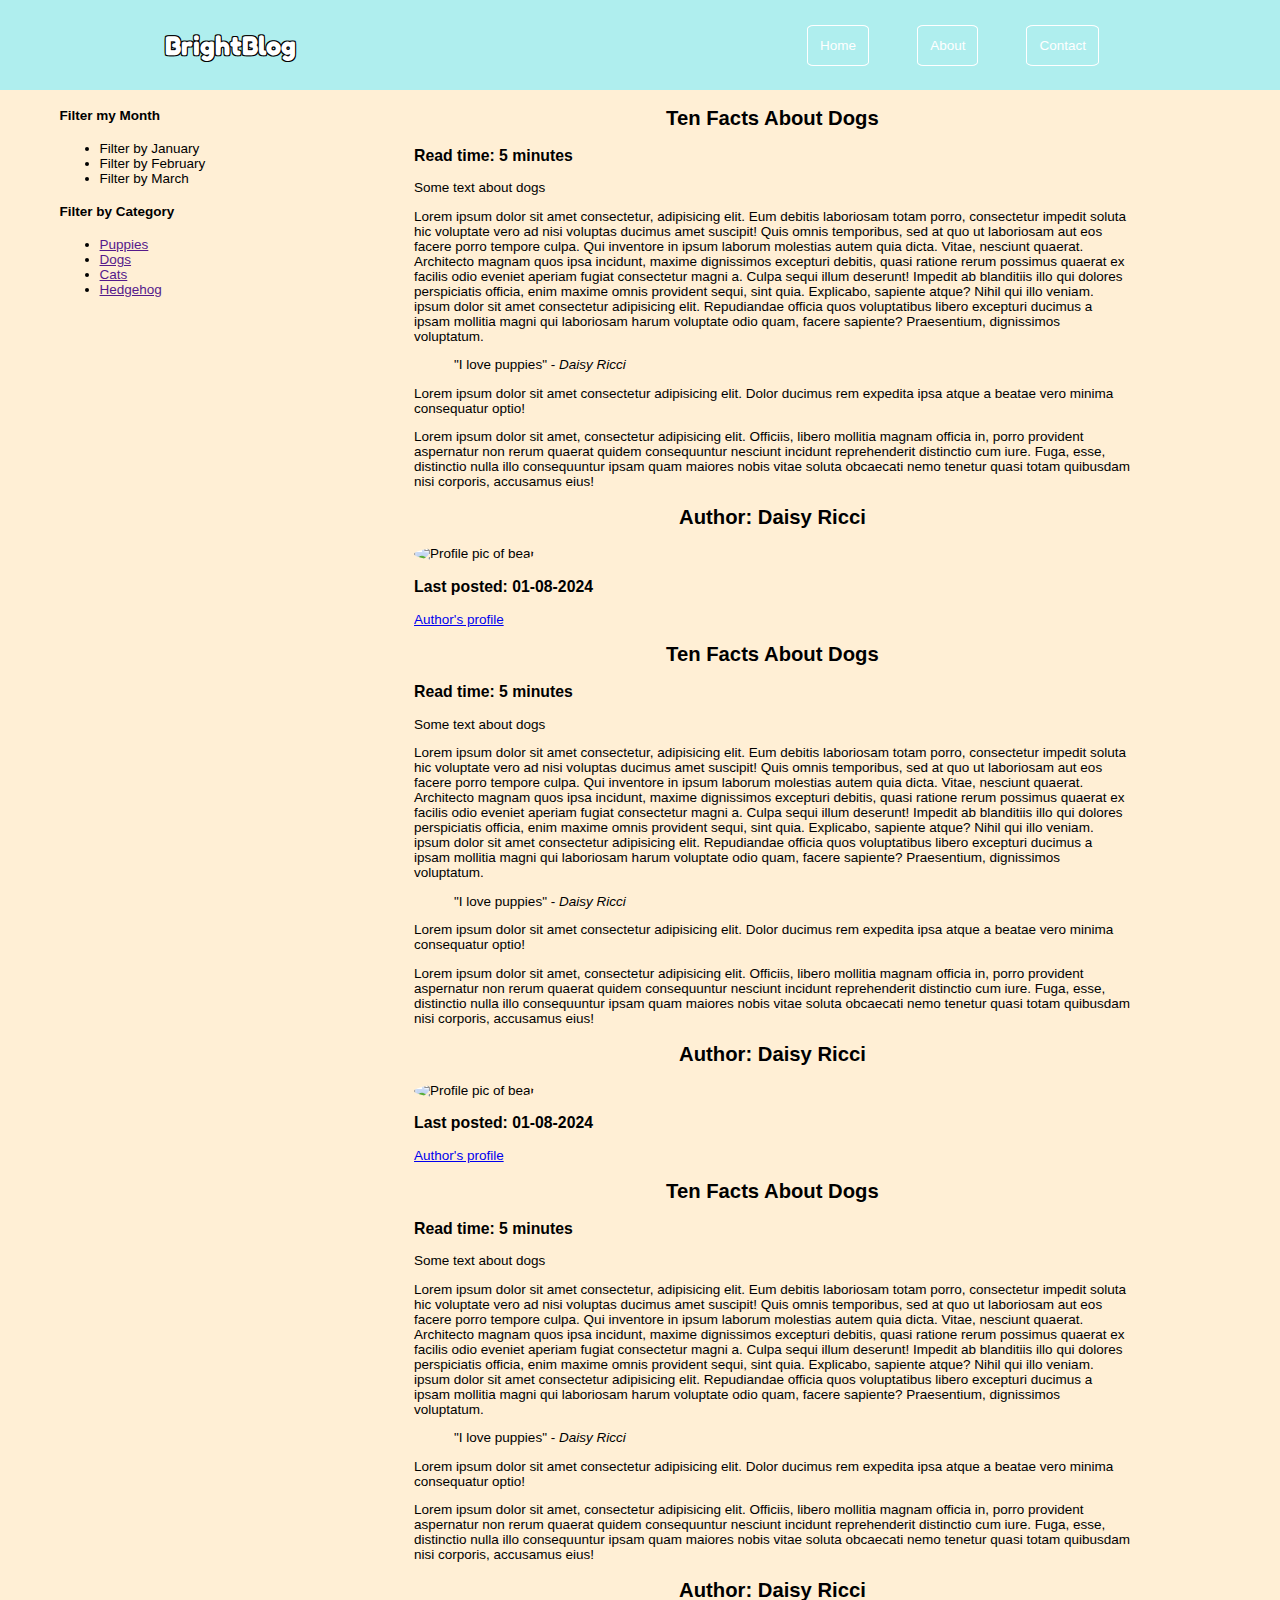
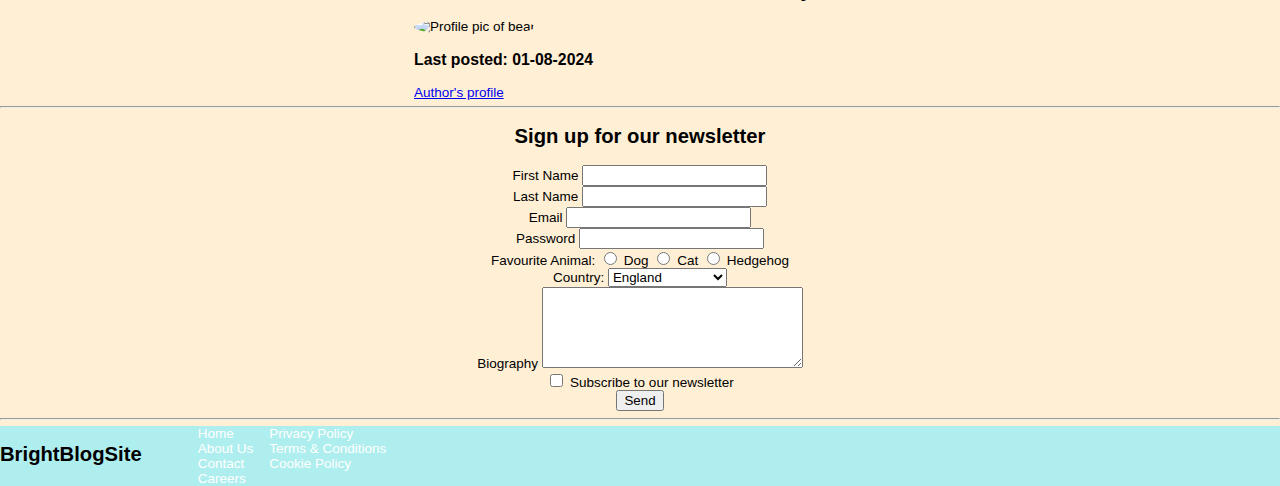
==== index.html @ 8d932bea "Initial app" ====
<!DOCTYPE html>
<html lang="en">
<head>
    <link rel="stylesheet" href="style.css">
    <script src="app.js" defer></script>
    <link href="https://fonts.googleapis.com/css2?family=Fredoka+One&display=swap" 
rel="stylesheet">
    <meta charset="UTF-8">
    <meta name="viewport" content="width=device-width, initial-scale=1.0">
    <title> BrightBlog </title>
</head>
<body>
    <header id="main header"> 
        <!-- the content of the header goes here -->
         <h1 id="logo"> BrightBlog </h1>
         <nav>
            <ul id="nav-ul">
                <li>
                    <a href="" class=" navbutton">Home</a>
                </li>
                <li>
                    <a href="" class="navbutton">About</a>
                </li>
                <li>
                    <a href="" class=" navbutton">Contact</a>
                </li>
            </ul>
         </nav>
    </header>
    <main>
        <div id="main-content">
            <aside>
                <section>
                    <h4> Filter my Month </h4>
                    <nav>
                        <ul>
                            <li><a href=""></a> Filter by January </li>
                            <li><a href=""></a> Filter by February </li>
                            <li><a href=""></a> Filter by March </li>
                        </ul>
                    </nav>
                </section>
                <section>
                    <h4> Filter by Category </h4>
                    <nav>
                        <ul>
                            <li><a href="">Puppies</a></li>
                            <li><a href="">Dogs</a></li>
                            <li><a href="">Cats</a></li>
                            <li><a href="">Hedgehog</a></li>
                        </ul>
                    </nav>
    
                </section>
            </aside>
            <div>
                <article>
                    <header>
                        <!-- Article's header goes here -->
                         <h2> Ten Facts About Dogs </h2>
                         <h3> Read time: 5 minutes </h3>
                    </header>
                    <main>
                        <p> Some text about dogs </p>
                        <p>Lorem ipsum dolor sit amet consectetur, adipisicing elit. Eum debitis laboriosam totam porro, consectetur impedit soluta hic voluptate vero ad nisi voluptas ducimus amet suscipit! Quis omnis temporibus, sed at quo ut laboriosam aut eos facere porro tempore culpa. Qui inventore in ipsum laborum molestias autem quia dicta. Vitae, nesciunt quaerat. Architecto magnam quos ipsa incidunt, maxime dignissimos excepturi debitis, quasi ratione rerum possimus quaerat ex facilis odio eveniet aperiam fugiat consectetur magni a. Culpa sequi illum deserunt! Impedit ab blanditiis illo qui dolores perspiciatis officia, enim maxime omnis provident sequi, sint quia. Explicabo, sapiente atque? Nihil qui illo veniam. ipsum dolor sit amet consectetur adipisicing elit. Repudiandae officia quos voluptatibus libero excepturi ducimus a ipsam mollitia magni qui laboriosam harum voluptate odio quam, facere sapiente? Praesentium, dignissimos voluptatum.</p>
                        <blockquote>
                            "I love puppies" - <cite> Daisy Ricci </cite>
                        </blockquote>
                        <p>Lorem ipsum dolor sit amet consectetur adipisicing elit. Dolor ducimus rem expedita ipsa atque a beatae vero minima consequatur optio!</p>
                        <p>Lorem ipsum dolor sit amet, consectetur adipisicing elit. Officiis, libero mollitia magnam officia in, porro provident aspernatur non rerum quaerat quidem consequuntur nesciunt incidunt reprehenderit distinctio cum iure. Fuga, esse, distinctio nulla illo consequuntur ipsam quam maiores nobis vitae soluta obcaecati nemo tenetur quasi totam quibusdam nisi corporis, accusamus eius!</p>
        
                    </main>
                    <footer>
                        <h2> Author: Daisy Ricci</h2>
                        <img src="https://placebear.com/100/100" alt=" Profile pic of bear">
                        <h3> Last posted: 01-08-2024 </h3>
                        <a href="https://www.brightnetwork.co.uk/" target= "_blank"> Author's profile </a>
                    </footer>
                </article>
                <article>
                    <header>
                        <!-- Article's header goes here -->
                         <h2> Ten Facts About Dogs </h2>
                         <h3> Read time: 5 minutes </h3>
                    </header>
                    <main>
                        <p> Some text about dogs </p>
                        <p>Lorem ipsum dolor sit amet consectetur, adipisicing elit. Eum debitis laboriosam totam porro, consectetur impedit soluta hic voluptate vero ad nisi voluptas ducimus amet suscipit! Quis omnis temporibus, sed at quo ut laboriosam aut eos facere porro tempore culpa. Qui inventore in ipsum laborum molestias autem quia dicta. Vitae, nesciunt quaerat. Architecto magnam quos ipsa incidunt, maxime dignissimos excepturi debitis, quasi ratione rerum possimus quaerat ex facilis odio eveniet aperiam fugiat consectetur magni a. Culpa sequi illum deserunt! Impedit ab blanditiis illo qui dolores perspiciatis officia, enim maxime omnis provident sequi, sint quia. Explicabo, sapiente atque? Nihil qui illo veniam. ipsum dolor sit amet consectetur adipisicing elit. Repudiandae officia quos voluptatibus libero excepturi ducimus a ipsam mollitia magni qui laboriosam harum voluptate odio quam, facere sapiente? Praesentium, dignissimos voluptatum.</p>
                        <blockquote>
                            "I love puppies" - <cite> Daisy Ricci </cite>
                        </blockquote>
                        <p>Lorem ipsum dolor sit amet consectetur adipisicing elit. Dolor ducimus rem expedita ipsa atque a beatae vero minima consequatur optio!</p>
                        <p>Lorem ipsum dolor sit amet, consectetur adipisicing elit. Officiis, libero mollitia magnam officia in, porro provident aspernatur non rerum quaerat quidem consequuntur nesciunt incidunt reprehenderit distinctio cum iure. Fuga, esse, distinctio nulla illo consequuntur ipsam quam maiores nobis vitae soluta obcaecati nemo tenetur quasi totam quibusdam nisi corporis, accusamus eius!</p>
        
                    </main>
                    <footer>
                        <h2> Author: Daisy Ricci</h2>
                        <img src="https://placebear.com/100/100" alt=" Profile pic of bear">
                        <h3> Last posted: 01-08-2024 </h3>
                        <a href="https://www.brightnetwork.co.uk/" target= "_blank"> Author's profile </a>
                    </footer>
                </article>
                <article>
                    <header>
                        <!-- Article's header goes here -->
                         <h2> Ten Facts About Dogs </h2>
                         <h3> Read time: 5 minutes </h3>
                    </header>
                    <main>
                        <p> Some text about dogs </p>
                        <p>Lorem ipsum dolor sit amet consectetur, adipisicing elit. Eum debitis laboriosam totam porro, consectetur impedit soluta hic voluptate vero ad nisi voluptas ducimus amet suscipit! Quis omnis temporibus, sed at quo ut laboriosam aut eos facere porro tempore culpa. Qui inventore in ipsum laborum molestias autem quia dicta. Vitae, nesciunt quaerat. Architecto magnam quos ipsa incidunt, maxime dignissimos excepturi debitis, quasi ratione rerum possimus quaerat ex facilis odio eveniet aperiam fugiat consectetur magni a. Culpa sequi illum deserunt! Impedit ab blanditiis illo qui dolores perspiciatis officia, enim maxime omnis provident sequi, sint quia. Explicabo, sapiente atque? Nihil qui illo veniam. ipsum dolor sit amet consectetur adipisicing elit. Repudiandae officia quos voluptatibus libero excepturi ducimus a ipsam mollitia magni qui laboriosam harum voluptate odio quam, facere sapiente? Praesentium, dignissimos voluptatum.</p>
                        <blockquote>
                            "I love puppies" - <cite> Daisy Ricci </cite>
                        </blockquote>
                        <p>Lorem ipsum dolor sit amet consectetur adipisicing elit. Dolor ducimus rem expedita ipsa atque a beatae vero minima consequatur optio!</p>
                        <p>Lorem ipsum dolor sit amet, consectetur adipisicing elit. Officiis, libero mollitia magnam officia in, porro provident aspernatur non rerum quaerat quidem consequuntur nesciunt incidunt reprehenderit distinctio cum iure. Fuga, esse, distinctio nulla illo consequuntur ipsam quam maiores nobis vitae soluta obcaecati nemo tenetur quasi totam quibusdam nisi corporis, accusamus eius!</p>
        
                    </main>
                    <footer>
                        <h2> Author: Daisy Ricci</h2>
                        <img src="https://placebear.com/100/100" alt=" Profile pic of bear">
                        <h3> Last posted: 01-08-2024 </h3>
                        <a href="https://www.brightnetwork.co.uk/" target= "_blank"> Author's profile </a>
                    </footer>
                </article>
            </div>
        </div>

        <hr>
        <h2> Sign up for our newsletter </h2>
        <form action="" method="">
            <label for="fist_name"> First Name </label>
            <input type="text" id="first_name" name="first_name" required>
            <br>

            <label for="last_name"> Last Name </label>
            <input type="text" id="last_name" name="last_name" required>
            <br>

            <label for="email"> Email </label>
            <input type="email" name="email" id="email">
            <br>

            <label for="password"> Password </label>
            <input type="password" name="password" id="password">
            <br>

            <label for="favourite_animal">Favourite Animal:</label>
            <input type="radio" name="favourite_animal" id="dog" value="dog">
            <label for="dog"> Dog </label>
            <input type="radio" name="favourite_animal" id="cat" value="cat">
            <label for="cat"> Cat </label>
            <input type="radio" name="favourite_animal" id="hedgehog" value="hedgehog"">
            <label for="hedgehog""> Hedgehog </label>
            <br>

            <label for="country"> Country: </label>
            <select name="country" id="country">
                <option value="england"> England </option>
                <option value="scotland"> Scotland </option>
                <option value="wales"> Wales </option>
                <option value="northern_ireland"> Northern Ireland </option>
            </select>
            <br>

            <label for="bio"> Biography </label>
            <textarea name="bio" id="bio" cols="30" rows="5"></textarea>
            <br>

            <input type="checkbox" name="subscribe" id="subscribe">
            <label for="subscribe"> Subscribe to our newsletter </label>
            <br>

            <input type="submit" value="Send">

            
        </form>
        <hr>

    </main>
    <footer>
        <!-- footer goes here -->
         <h2>BrightBlogSite</h2>
         <section>
            <nav>
                <ul id="footer-ul">
                    <div><li><a href="">Home</a></li>
                        <li><a href="">About Us</a></li>
                        <li><a href="">Contact</a></li>
                        <li><a href="">Careers</a></li>
                    </div>
                    <div><li><a href="">Privacy Policy</a></li>
                        <li><a href="">Terms & Conditions</a></li>
                        <li><a href="">Cookie Policy</a></li>
                    </div>
                </ul>
            </nav>
         </section>
    </footer>
</body>
</html>
---- style.css ----
html {
    margin:0px;
}

#logo{
    margin: 0px;
    padding: 8px;
    font-family: "Fredoka One", sans-serif;
    width: 20%;
    text-shadow: 
    1px 1px 0px black,
    -1px 1px 0px black,
    1px -1px 0px black,
    -1px -1px 0px black;
}

ul {
    margin: 0px;
}

body {
    background-color: papayawhip;
    font-family: Helvetica, sans-serif;
    margin:0px;
    font-size: 1.5vw;
    font-size: 1.5vh;
}
body > header {
   background-color: paleturquoise; 
   color: white;
   display: flex;
   height: 10vh;
   align-items: center;
   justify-content: space-around;

}

#nav-ul {
    display: flex;
}

#nav-ul > li {
    padding: 8px;
    margin: 16px;
}

body > header > nav > ul {
    list-style: none;
    text-decoration: none;
}

.navbutton{
    color: white;
    text-decoration: none;
    padding: 12px;
    border: 1px solid white;
    border-radius: 10%;
}

body > main article {
    width: 80%;
    margin: auto;
}

#main-content{
    display: flex;
    justify-content: space-around;
}

#main-content > div {
    width: 70%;
}

form {
    text-align: center;
}

h2 {
    text-align: center;
}

body > footer {
    background-color: paleturquoise;
    display: flex;
}

#footer-ul {
    display: flex;
    list-style: none;
}

#footer-ul > div >li {
    margin-left: 16px;
}

#footer-ul > div > li > a {
    color: white;
    text-decoration: none;
}

img {
    border-radius: 100%;
}
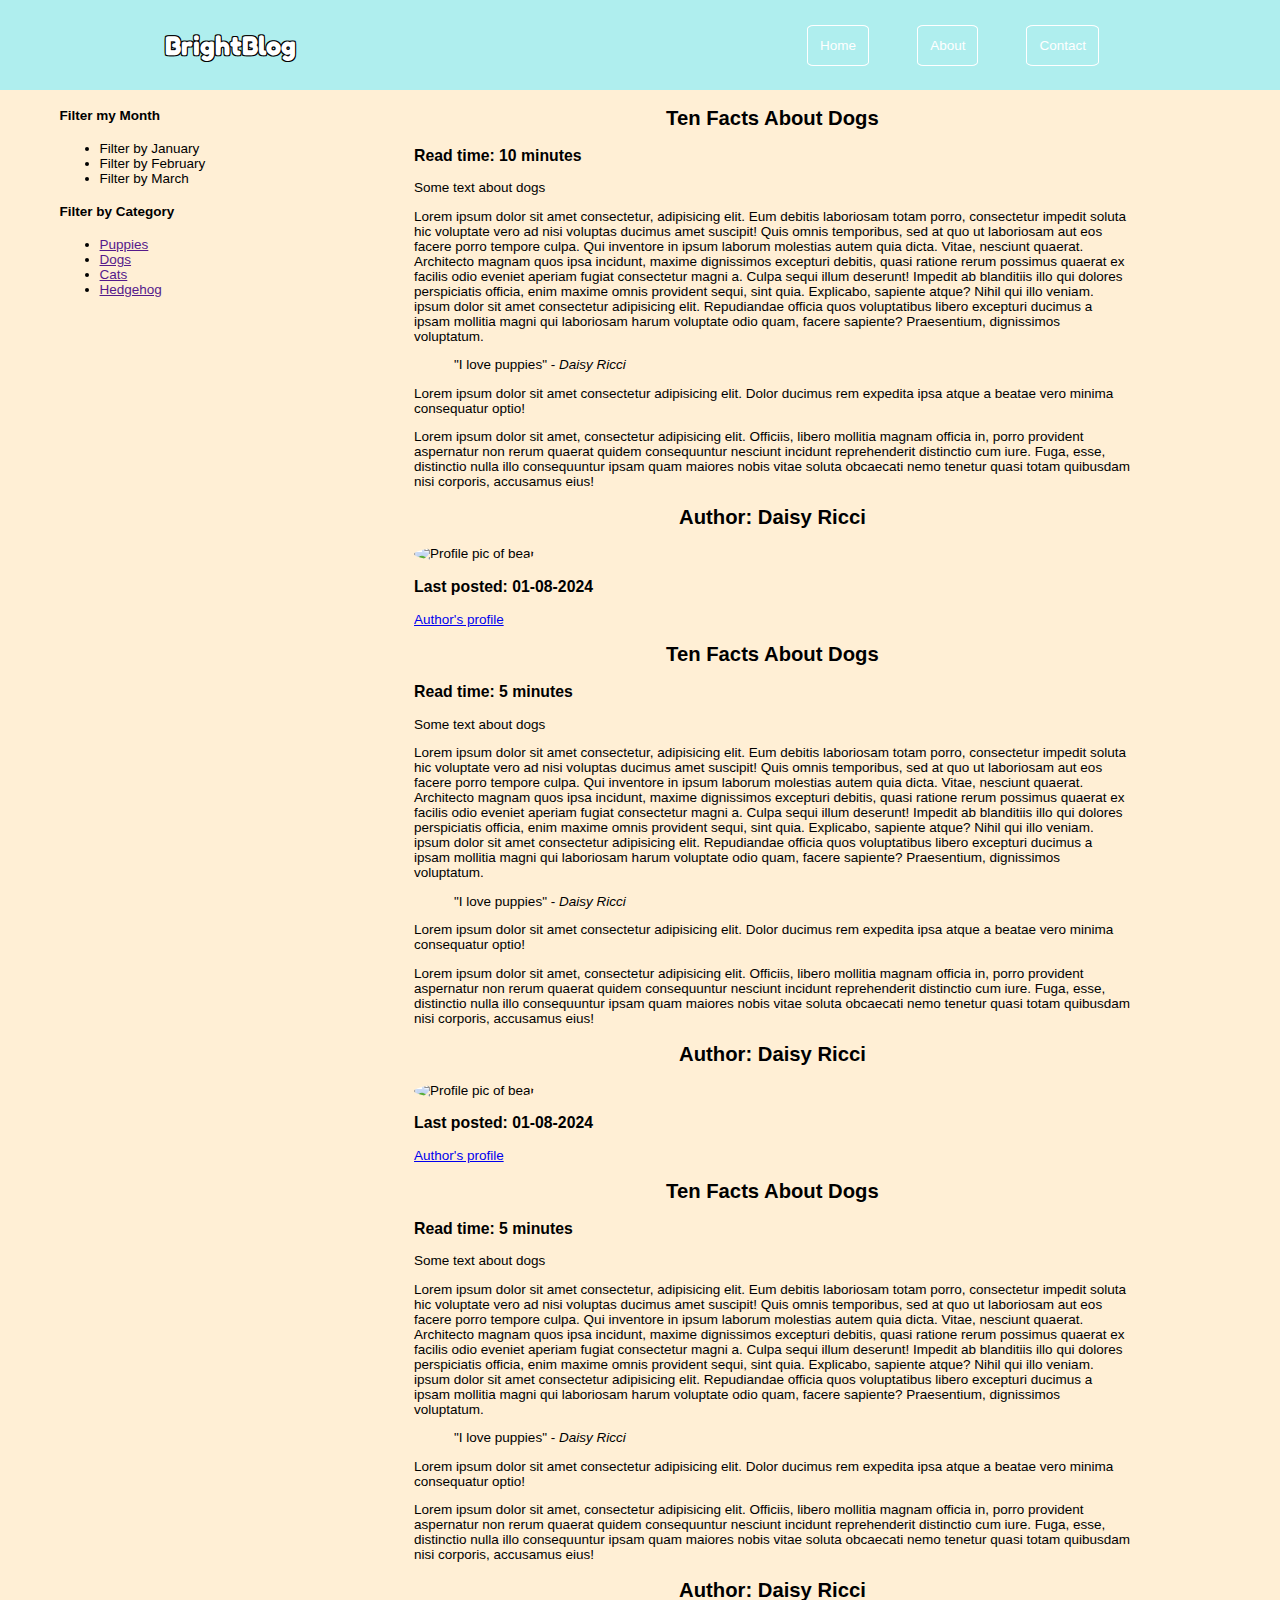
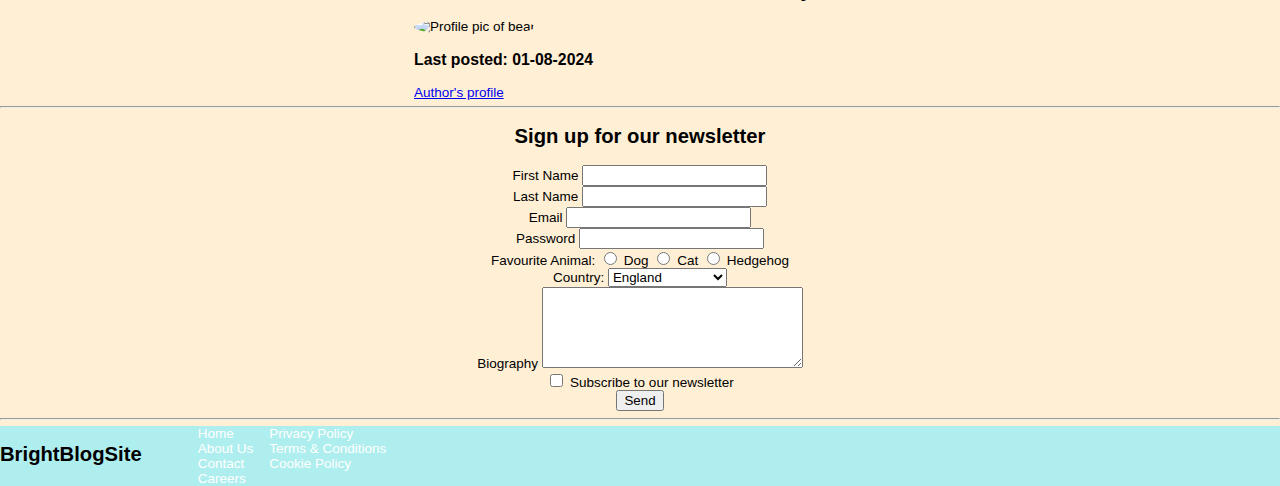
==== commit b2f129d2: "Update index.html" ====
--- a/index.html
+++ b/index.html
@@ -58,7 +58,7 @@
                     <header>
                         <!-- Article's header goes here -->
                          <h2> Ten Facts About Dogs </h2>
-                         <h3> Read time: 5 minutes </h3>
+                         <h3> Read time: 10 minutes </h3>
                     </header>
                     <main>
                         <p> Some text about dogs </p>
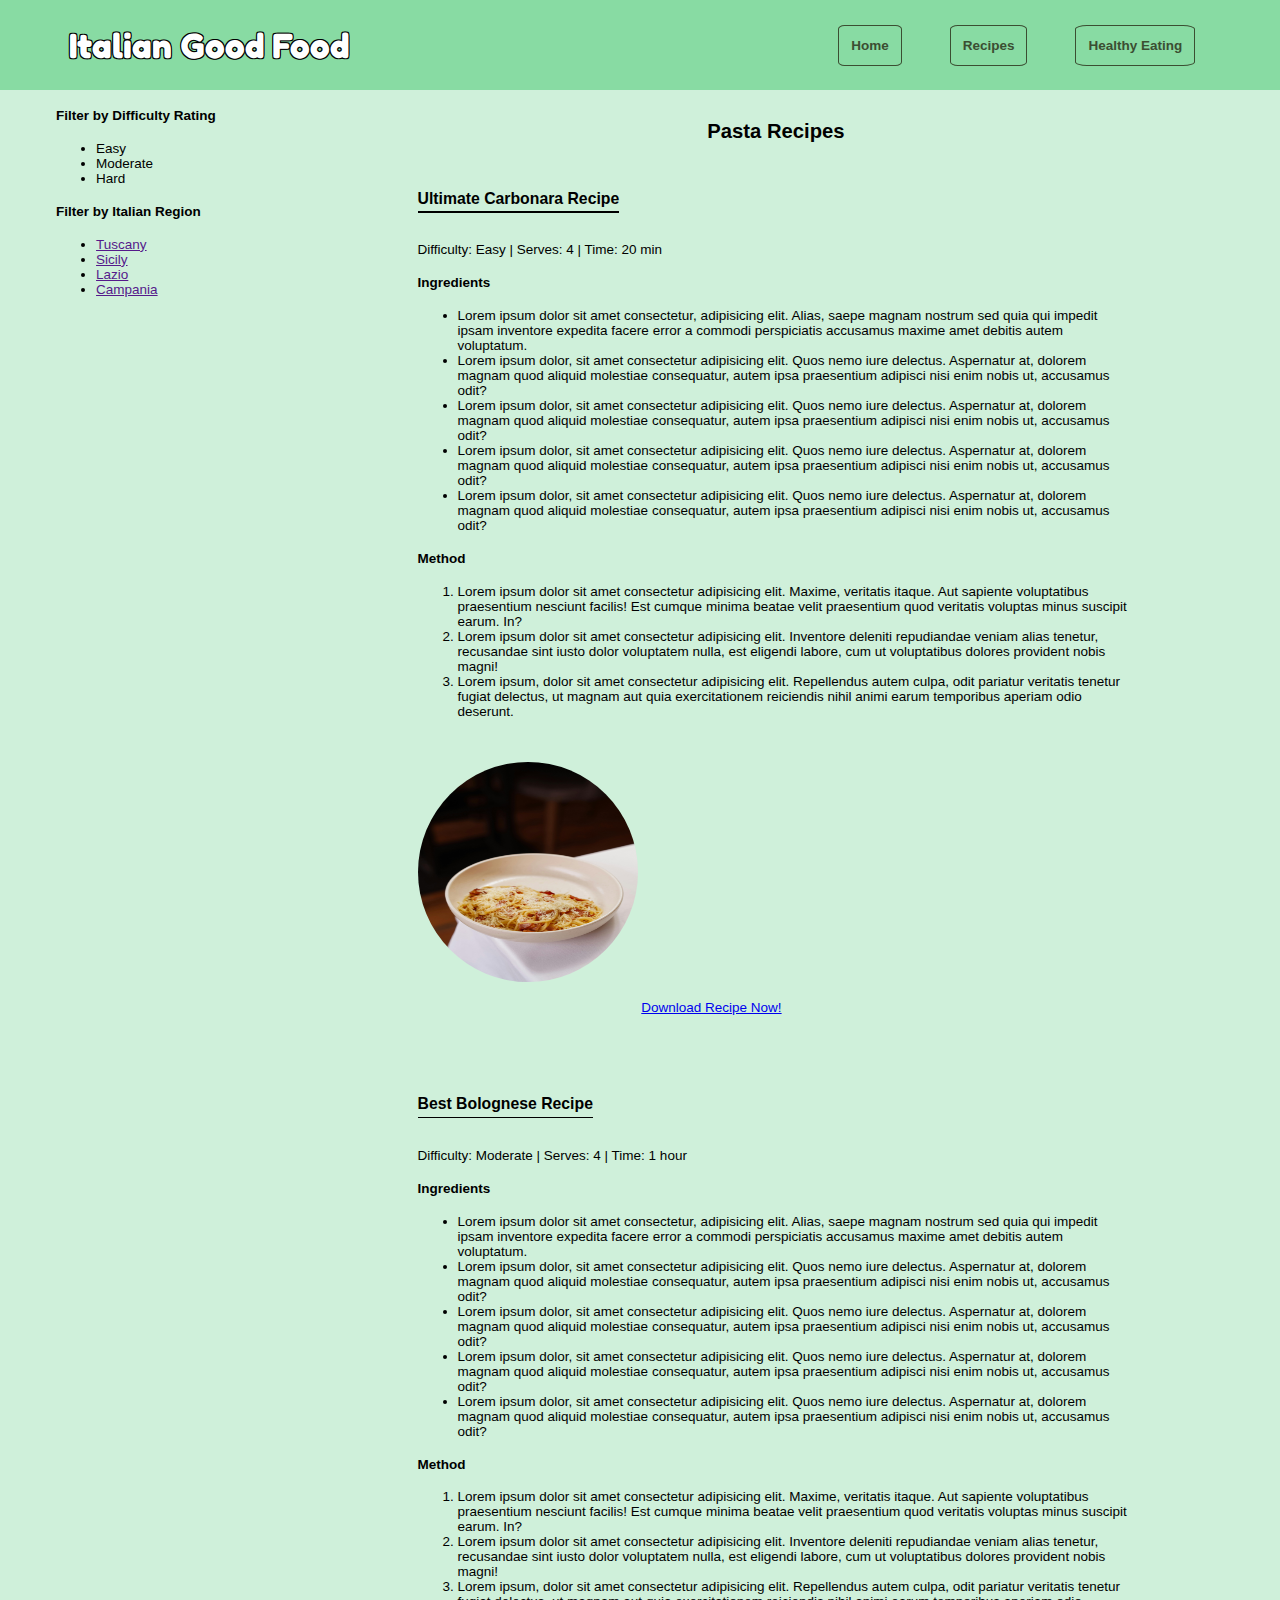
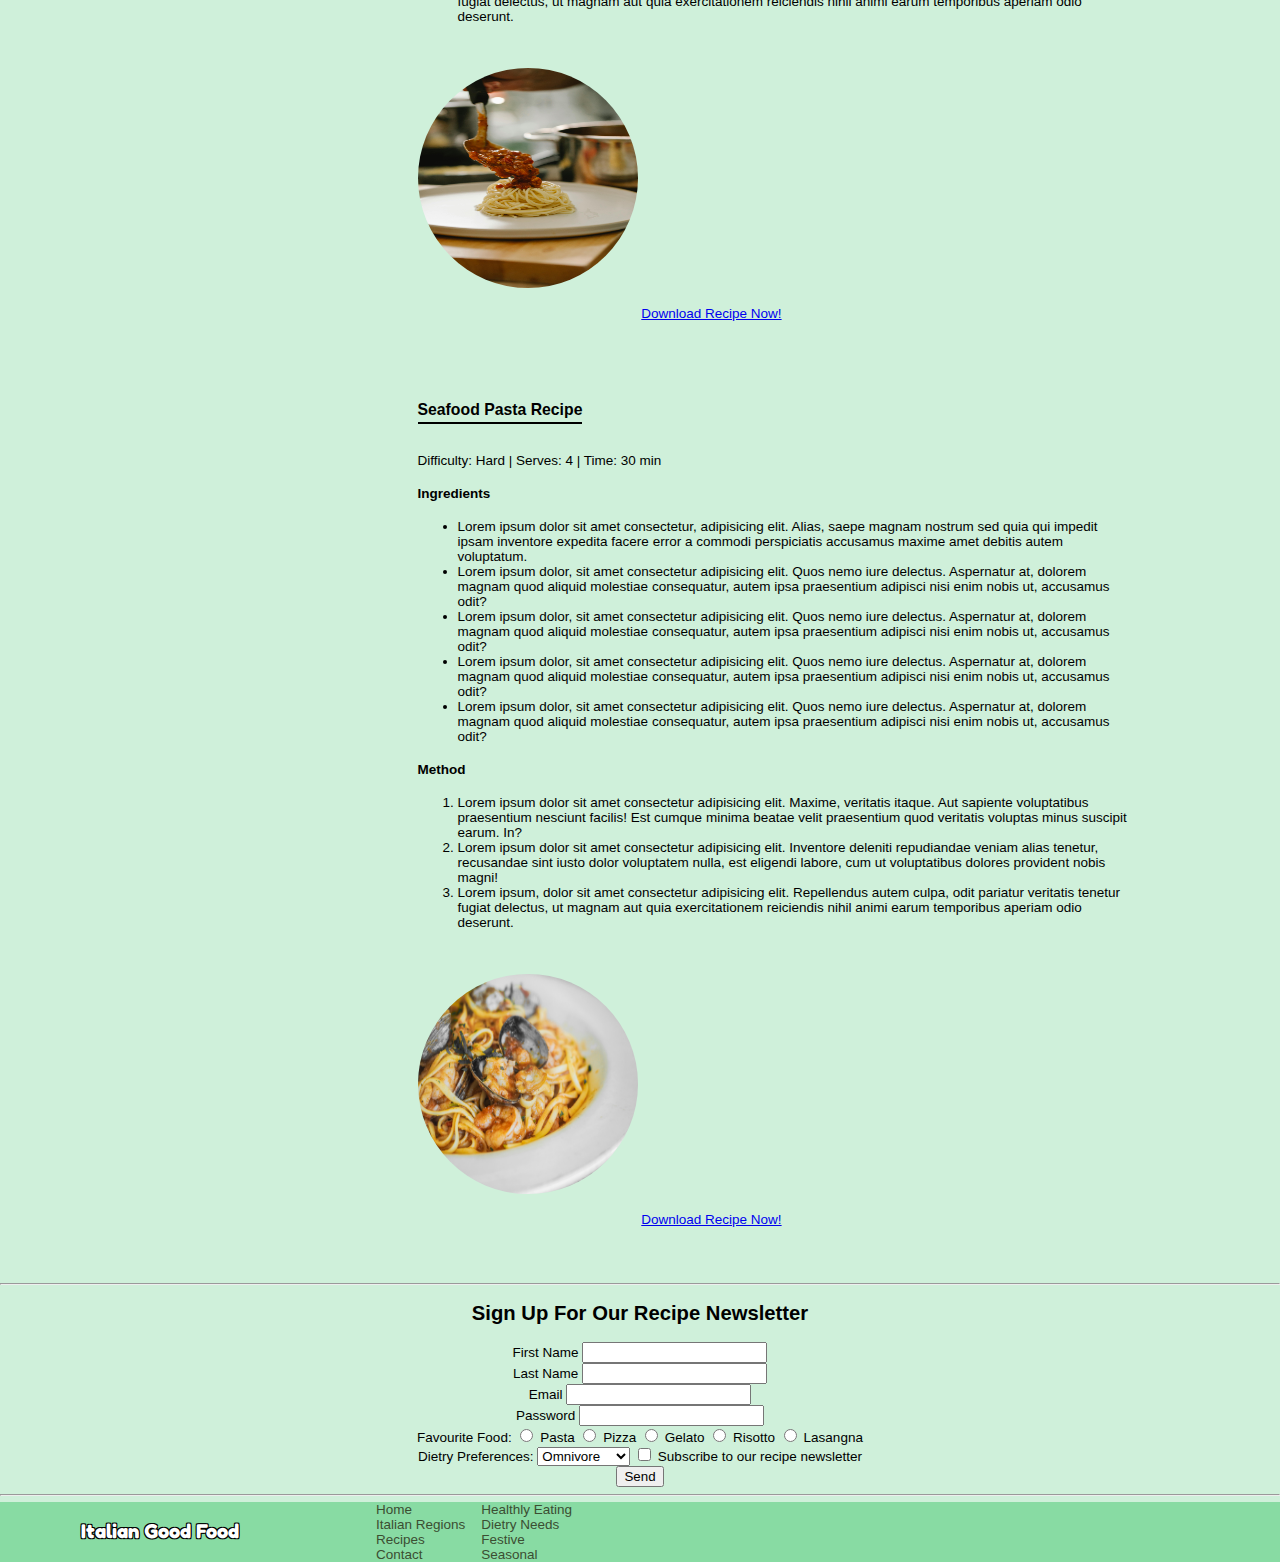
==== commit 383b8d61: "new" ====
--- a/index.html
+++ b/index.html
@@ -7,22 +7,22 @@
 rel="stylesheet">
     <meta charset="UTF-8">
     <meta name="viewport" content="width=device-width, initial-scale=1.0">
-    <title> BrightBlog </title>
+    <title> Italian Good Food </title>
 </head>
 <body>
     <header id="main header"> 
         <!-- the content of the header goes here -->
-         <h1 id="logo"> BrightBlog </h1>
+         <h1 id="logo"> Italian Good Food </h1>
          <nav>
             <ul id="nav-ul">
                 <li>
                     <a href="" class=" navbutton">Home</a>
                 </li>
                 <li>
-                    <a href="" class="navbutton">About</a>
+                    <a href="" class="navbutton">Recipes</a>
                 </li>
                 <li>
-                    <a href="" class=" navbutton">Contact</a>
+                    <a href="" class=" navbutton">Healthy Eating</a>
                 </li>
             </ul>
          </nav>
@@ -31,103 +31,116 @@
         <div id="main-content">
             <aside>
                 <section>
-                    <h4> Filter my Month </h4>
+                    <h4> Filter by Difficulty Rating </h4>
                     <nav>
                         <ul>
-                            <li><a href=""></a> Filter by January </li>
-                            <li><a href=""></a> Filter by February </li>
-                            <li><a href=""></a> Filter by March </li>
+                            <li><a href=""></a> Easy </li>
+                            <li><a href=""></a> Moderate </li>
+                            <li><a href=""></a> Hard </li>
                         </ul>
                     </nav>
                 </section>
                 <section>
-                    <h4> Filter by Category </h4>
+                    <h4> Filter by Italian Region </h4>
                     <nav>
                         <ul>
-                            <li><a href="">Puppies</a></li>
-                            <li><a href="">Dogs</a></li>
-                            <li><a href="">Cats</a></li>
-                            <li><a href="">Hedgehog</a></li>
+                            <li><a href="">Tuscany</a></li>
+                            <li><a href="">Sicily</a></li>
+                            <li><a href="">Lazio</a></li>
+                            <li><a href="">Campania</a></li>
                         </ul>
                     </nav>
     
                 </section>
             </aside>
             <div>
-                <article>
-                    <header>
+                <article id="article_1">
+                    <header id="header_1">
                         <!-- Article's header goes here -->
-                         <h2> Ten Facts About Dogs </h2>
-                         <h3> Read time: 10 minutes </h3>
+                         <h2> Pasta Recipes </h2>
+                         <h3> Ultimate Carbonara Recipe </h3>
                     </header>
-                    <main>
-                        <p> Some text about dogs </p>
-                        <p>Lorem ipsum dolor sit amet consectetur, adipisicing elit. Eum debitis laboriosam totam porro, consectetur impedit soluta hic voluptate vero ad nisi voluptas ducimus amet suscipit! Quis omnis temporibus, sed at quo ut laboriosam aut eos facere porro tempore culpa. Qui inventore in ipsum laborum molestias autem quia dicta. Vitae, nesciunt quaerat. Architecto magnam quos ipsa incidunt, maxime dignissimos excepturi debitis, quasi ratione rerum possimus quaerat ex facilis odio eveniet aperiam fugiat consectetur magni a. Culpa sequi illum deserunt! Impedit ab blanditiis illo qui dolores perspiciatis officia, enim maxime omnis provident sequi, sint quia. Explicabo, sapiente atque? Nihil qui illo veniam. ipsum dolor sit amet consectetur adipisicing elit. Repudiandae officia quos voluptatibus libero excepturi ducimus a ipsam mollitia magni qui laboriosam harum voluptate odio quam, facere sapiente? Praesentium, dignissimos voluptatum.</p>
-                        <blockquote>
-                            "I love puppies" - <cite> Daisy Ricci </cite>
-                        </blockquote>
-                        <p>Lorem ipsum dolor sit amet consectetur adipisicing elit. Dolor ducimus rem expedita ipsa atque a beatae vero minima consequatur optio!</p>
-                        <p>Lorem ipsum dolor sit amet, consectetur adipisicing elit. Officiis, libero mollitia magnam officia in, porro provident aspernatur non rerum quaerat quidem consequuntur nesciunt incidunt reprehenderit distinctio cum iure. Fuga, esse, distinctio nulla illo consequuntur ipsam quam maiores nobis vitae soluta obcaecati nemo tenetur quasi totam quibusdam nisi corporis, accusamus eius!</p>
-        
+                    <main id="main_1">
+                        <p> Difficulty: Easy | Serves: 4 | Time: 20 min </p>
+                        <h4> Ingredients </h4>
+                        <ul>
+                            <li>Lorem ipsum dolor sit amet consectetur, adipisicing elit. Alias, saepe magnam nostrum sed quia qui impedit ipsam inventore expedita facere error a commodi perspiciatis accusamus maxime amet debitis autem voluptatum.</li>
+                            <li>Lorem ipsum dolor, sit amet consectetur adipisicing elit. Quos nemo iure delectus. Aspernatur at, dolorem magnam quod aliquid molestiae consequatur, autem ipsa praesentium adipisci nisi enim nobis ut, accusamus odit?</li>
+                            <li>Lorem ipsum dolor, sit amet consectetur adipisicing elit. Quos nemo iure delectus. Aspernatur at, dolorem magnam quod aliquid molestiae consequatur, autem ipsa praesentium adipisci nisi enim nobis ut, accusamus odit?</li>
+                            <li>Lorem ipsum dolor, sit amet consectetur adipisicing elit. Quos nemo iure delectus. Aspernatur at, dolorem magnam quod aliquid molestiae consequatur, autem ipsa praesentium adipisci nisi enim nobis ut, accusamus odit?</li>
+                            <li>Lorem ipsum dolor, sit amet consectetur adipisicing elit. Quos nemo iure delectus. Aspernatur at, dolorem magnam quod aliquid molestiae consequatur, autem ipsa praesentium adipisci nisi enim nobis ut, accusamus odit?</li>
+                        </ul>
+                        <h4> Method </h4>
+                        <ol>
+                            <li> Lorem ipsum dolor sit amet consectetur adipisicing elit. Maxime, veritatis itaque. Aut sapiente voluptatibus praesentium nesciunt facilis! Est cumque minima beatae velit praesentium quod veritatis voluptas minus suscipit earum. In?</li>
+                            <li> Lorem ipsum dolor sit amet consectetur adipisicing elit. Inventore deleniti repudiandae veniam alias tenetur, recusandae sint iusto dolor voluptatem nulla, est eligendi labore, cum ut voluptatibus dolores provident nobis magni!</li>
+                            <li> Lorem ipsum, dolor sit amet consectetur adipisicing elit. Repellendus autem culpa, odit pariatur veritatis tenetur fugiat delectus, ut magnam aut quia exercitationem reiciendis nihil animi earum temporibus aperiam odio deserunt.</li>
+                        </ol>
                     </main>
-                    <footer>
-                        <h2> Author: Daisy Ricci</h2>
-                        <img src="https://placebear.com/100/100" alt=" Profile pic of bear">
-                        <h3> Last posted: 01-08-2024 </h3>
-                        <a href="https://www.brightnetwork.co.uk/" target= "_blank"> Author's profile </a>
+                    <footer id="footer_1">
+                        <img src="pasta.jpg" alt=" Picture of Pasta Carbonara" width="220" height="220">
+                        <a href="target= "_blank"> Download Recipe Now! </a>
                     </footer>
                 </article>
                 <article>
-                    <header>
+                    <header id="header_2">
                         <!-- Article's header goes here -->
-                         <h2> Ten Facts About Dogs </h2>
-                         <h3> Read time: 5 minutes </h3>
+                         <h3> Best Bolognese Recipe </h3>
                     </header>
                     <main>
-                        <p> Some text about dogs </p>
-                        <p>Lorem ipsum dolor sit amet consectetur, adipisicing elit. Eum debitis laboriosam totam porro, consectetur impedit soluta hic voluptate vero ad nisi voluptas ducimus amet suscipit! Quis omnis temporibus, sed at quo ut laboriosam aut eos facere porro tempore culpa. Qui inventore in ipsum laborum molestias autem quia dicta. Vitae, nesciunt quaerat. Architecto magnam quos ipsa incidunt, maxime dignissimos excepturi debitis, quasi ratione rerum possimus quaerat ex facilis odio eveniet aperiam fugiat consectetur magni a. Culpa sequi illum deserunt! Impedit ab blanditiis illo qui dolores perspiciatis officia, enim maxime omnis provident sequi, sint quia. Explicabo, sapiente atque? Nihil qui illo veniam. ipsum dolor sit amet consectetur adipisicing elit. Repudiandae officia quos voluptatibus libero excepturi ducimus a ipsam mollitia magni qui laboriosam harum voluptate odio quam, facere sapiente? Praesentium, dignissimos voluptatum.</p>
-                        <blockquote>
-                            "I love puppies" - <cite> Daisy Ricci </cite>
-                        </blockquote>
-                        <p>Lorem ipsum dolor sit amet consectetur adipisicing elit. Dolor ducimus rem expedita ipsa atque a beatae vero minima consequatur optio!</p>
-                        <p>Lorem ipsum dolor sit amet, consectetur adipisicing elit. Officiis, libero mollitia magnam officia in, porro provident aspernatur non rerum quaerat quidem consequuntur nesciunt incidunt reprehenderit distinctio cum iure. Fuga, esse, distinctio nulla illo consequuntur ipsam quam maiores nobis vitae soluta obcaecati nemo tenetur quasi totam quibusdam nisi corporis, accusamus eius!</p>
-        
+                        <p> Difficulty: Moderate | Serves: 4 | Time: 1 hour </p>
+                        <h4> Ingredients </h4>
+                        <ul>
+                            <li>Lorem ipsum dolor sit amet consectetur, adipisicing elit. Alias, saepe magnam nostrum sed quia qui impedit ipsam inventore expedita facere error a commodi perspiciatis accusamus maxime amet debitis autem voluptatum.</li>
+                            <li>Lorem ipsum dolor, sit amet consectetur adipisicing elit. Quos nemo iure delectus. Aspernatur at, dolorem magnam quod aliquid molestiae consequatur, autem ipsa praesentium adipisci nisi enim nobis ut, accusamus odit?</li>
+                            <li>Lorem ipsum dolor, sit amet consectetur adipisicing elit. Quos nemo iure delectus. Aspernatur at, dolorem magnam quod aliquid molestiae consequatur, autem ipsa praesentium adipisci nisi enim nobis ut, accusamus odit?</li>
+                            <li>Lorem ipsum dolor, sit amet consectetur adipisicing elit. Quos nemo iure delectus. Aspernatur at, dolorem magnam quod aliquid molestiae consequatur, autem ipsa praesentium adipisci nisi enim nobis ut, accusamus odit?</li>
+                            <li>Lorem ipsum dolor, sit amet consectetur adipisicing elit. Quos nemo iure delectus. Aspernatur at, dolorem magnam quod aliquid molestiae consequatur, autem ipsa praesentium adipisci nisi enim nobis ut, accusamus odit?</li>
+                        </ul>
+                        <h4> Method </h4>
+                        <ol>
+                            <li> Lorem ipsum dolor sit amet consectetur adipisicing elit. Maxime, veritatis itaque. Aut sapiente voluptatibus praesentium nesciunt facilis! Est cumque minima beatae velit praesentium quod veritatis voluptas minus suscipit earum. In?</li>
+                            <li> Lorem ipsum dolor sit amet consectetur adipisicing elit. Inventore deleniti repudiandae veniam alias tenetur, recusandae sint iusto dolor voluptatem nulla, est eligendi labore, cum ut voluptatibus dolores provident nobis magni!</li>
+                            <li> Lorem ipsum, dolor sit amet consectetur adipisicing elit. Repellendus autem culpa, odit pariatur veritatis tenetur fugiat delectus, ut magnam aut quia exercitationem reiciendis nihil animi earum temporibus aperiam odio deserunt.</li>
+                        </ol>
                     </main>
-                    <footer>
-                        <h2> Author: Daisy Ricci</h2>
-                        <img src="https://placebear.com/100/100" alt=" Profile pic of bear">
-                        <h3> Last posted: 01-08-2024 </h3>
-                        <a href="https://www.brightnetwork.co.uk/" target= "_blank"> Author's profile </a>
+                    <footer id="footer_2">
+                        <img src="bolognese.jpg" alt=" Picture of Pasta Bolognese" width="220" height="220">
+                        <a href="target= "_blank"> Download Recipe Now! </a>
                     </footer>
                 </article>
                 <article>
-                    <header>
+                    <header = id="header_3">
                         <!-- Article's header goes here -->
-                         <h2> Ten Facts About Dogs </h2>
-                         <h3> Read time: 5 minutes </h3>
+                         <h3> Seafood Pasta Recipe </h3
                     </header>
                     <main>
-                        <p> Some text about dogs </p>
-                        <p>Lorem ipsum dolor sit amet consectetur, adipisicing elit. Eum debitis laboriosam totam porro, consectetur impedit soluta hic voluptate vero ad nisi voluptas ducimus amet suscipit! Quis omnis temporibus, sed at quo ut laboriosam aut eos facere porro tempore culpa. Qui inventore in ipsum laborum molestias autem quia dicta. Vitae, nesciunt quaerat. Architecto magnam quos ipsa incidunt, maxime dignissimos excepturi debitis, quasi ratione rerum possimus quaerat ex facilis odio eveniet aperiam fugiat consectetur magni a. Culpa sequi illum deserunt! Impedit ab blanditiis illo qui dolores perspiciatis officia, enim maxime omnis provident sequi, sint quia. Explicabo, sapiente atque? Nihil qui illo veniam. ipsum dolor sit amet consectetur adipisicing elit. Repudiandae officia quos voluptatibus libero excepturi ducimus a ipsam mollitia magni qui laboriosam harum voluptate odio quam, facere sapiente? Praesentium, dignissimos voluptatum.</p>
-                        <blockquote>
-                            "I love puppies" - <cite> Daisy Ricci </cite>
-                        </blockquote>
-                        <p>Lorem ipsum dolor sit amet consectetur adipisicing elit. Dolor ducimus rem expedita ipsa atque a beatae vero minima consequatur optio!</p>
-                        <p>Lorem ipsum dolor sit amet, consectetur adipisicing elit. Officiis, libero mollitia magnam officia in, porro provident aspernatur non rerum quaerat quidem consequuntur nesciunt incidunt reprehenderit distinctio cum iure. Fuga, esse, distinctio nulla illo consequuntur ipsam quam maiores nobis vitae soluta obcaecati nemo tenetur quasi totam quibusdam nisi corporis, accusamus eius!</p>
-        
+                        <p> Difficulty: Hard | Serves: 4 | Time: 30 min </p>
+                        <h4> Ingredients </h4>
+                        <ul>
+                            <li>Lorem ipsum dolor sit amet consectetur, adipisicing elit. Alias, saepe magnam nostrum sed quia qui impedit ipsam inventore expedita facere error a commodi perspiciatis accusamus maxime amet debitis autem voluptatum.</li>
+                            <li>Lorem ipsum dolor, sit amet consectetur adipisicing elit. Quos nemo iure delectus. Aspernatur at, dolorem magnam quod aliquid molestiae consequatur, autem ipsa praesentium adipisci nisi enim nobis ut, accusamus odit?</li>
+                            <li>Lorem ipsum dolor, sit amet consectetur adipisicing elit. Quos nemo iure delectus. Aspernatur at, dolorem magnam quod aliquid molestiae consequatur, autem ipsa praesentium adipisci nisi enim nobis ut, accusamus odit?</li>
+                            <li>Lorem ipsum dolor, sit amet consectetur adipisicing elit. Quos nemo iure delectus. Aspernatur at, dolorem magnam quod aliquid molestiae consequatur, autem ipsa praesentium adipisci nisi enim nobis ut, accusamus odit?</li>
+                            <li>Lorem ipsum dolor, sit amet consectetur adipisicing elit. Quos nemo iure delectus. Aspernatur at, dolorem magnam quod aliquid molestiae consequatur, autem ipsa praesentium adipisci nisi enim nobis ut, accusamus odit?</li>
+                        </ul>
+                        <h4> Method </h4>
+                        <ol>
+                            <li> Lorem ipsum dolor sit amet consectetur adipisicing elit. Maxime, veritatis itaque. Aut sapiente voluptatibus praesentium nesciunt facilis! Est cumque minima beatae velit praesentium quod veritatis voluptas minus suscipit earum. In?</li>
+                            <li> Lorem ipsum dolor sit amet consectetur adipisicing elit. Inventore deleniti repudiandae veniam alias tenetur, recusandae sint iusto dolor voluptatem nulla, est eligendi labore, cum ut voluptatibus dolores provident nobis magni!</li>
+                            <li> Lorem ipsum, dolor sit amet consectetur adipisicing elit. Repellendus autem culpa, odit pariatur veritatis tenetur fugiat delectus, ut magnam aut quia exercitationem reiciendis nihil animi earum temporibus aperiam odio deserunt.</li>
+                        </ol>
                     </main>
-                    <footer>
-                        <h2> Author: Daisy Ricci</h2>
-                        <img src="https://placebear.com/100/100" alt=" Profile pic of bear">
-                        <h3> Last posted: 01-08-2024 </h3>
-                        <a href="https://www.brightnetwork.co.uk/" target= "_blank"> Author's profile </a>
+                    <footer id="footer_3">
+                        <img src="seafood pasta.jpg" alt=" Picture of Seafood Pasta" width="220" height="220" id="seafood">
+                        <a href="target= "_blank"> Download Recipe Now! </a>
                     </footer>
                 </article>
             </div>
         </div>
 
         <hr>
-        <h2> Sign up for our newsletter </h2>
+        <h2> Sign Up For Our Recipe Newsletter </h2>
         <form action="" method="">
             <label for="fist_name"> First Name </label>
             <input type="text" id="first_name" name="first_name" required>
@@ -145,30 +158,29 @@
             <input type="password" name="password" id="password">
             <br>
 
-            <label for="favourite_animal">Favourite Animal:</label>
-            <input type="radio" name="favourite_animal" id="dog" value="dog">
-            <label for="dog"> Dog </label>
-            <input type="radio" name="favourite_animal" id="cat" value="cat">
-            <label for="cat"> Cat </label>
-            <input type="radio" name="favourite_animal" id="hedgehog" value="hedgehog"">
-            <label for="hedgehog""> Hedgehog </label>
-            <br>
-
-            <label for="country"> Country: </label>
-            <select name="country" id="country">
-                <option value="england"> England </option>
-                <option value="scotland"> Scotland </option>
-                <option value="wales"> Wales </option>
-                <option value="northern_ireland"> Northern Ireland </option>
+            <label for="favourite_food">Favourite Food:</label>
+            <input type="radio" name="favourite_food" id="Pasta" value="Pasta">
+            <label for="Pasta"> Pasta </label>
+            <input type="radio" name="favourite_food" id="Pizza" value="Pizza">
+            <label for="Pizza"> Pizza </label>
+            <input type="radio" name="favourite_food" id="Gelato" value="Gelato"">
+            <label for="Gelato""> Gelato </label>
+            <input type="radio" name="favourite_food" id="Risotto" value="Risotto"">
+            <label for="Risotto""> Risotto </label>
+            <input type="radio" name="favourite_food" id="Lasangna" value="Lasangna"">
+            <label for="Lasangna""> Lasangna </label>
+            <br>
+
+            <label for="diet"> Dietry Preferences: </label>
+            <select name="diet" id="diet">
+                <option value="Omnivore"> Omnivore </option>
+                <option value="Vegetarian"> Vegetarian </option>
+                <option value="Pescatarian"> Pescatarian </option>
+                <option value="Vegan"> Vegan </option>
             </select>
-            <br>
-
-            <label for="bio"> Biography </label>
-            <textarea name="bio" id="bio" cols="30" rows="5"></textarea>
-            <br>
 
             <input type="checkbox" name="subscribe" id="subscribe">
-            <label for="subscribe"> Subscribe to our newsletter </label>
+            <label for="subscribe"> Subscribe to our recipe newsletter </label>
             <br>
 
             <input type="submit" value="Send">
@@ -178,20 +190,21 @@
         <hr>
 
     </main>
-    <footer>
+    <footer id="footer_final">
         <!-- footer goes here -->
-         <h2>BrightBlogSite</h2>
+         <h2>Italian Good Food</h2>
          <section>
             <nav>
                 <ul id="footer-ul">
                     <div><li><a href="">Home</a></li>
-                        <li><a href="">About Us</a></li>
+                        <li><a href="">Italian Regions</a></li>
+                        <li><a href="">Recipes</a></li>
                         <li><a href="">Contact</a></li>
-                        <li><a href="">Careers</a></li>
                     </div>
-                    <div><li><a href="">Privacy Policy</a></li>
-                        <li><a href="">Terms & Conditions</a></li>
-                        <li><a href="">Cookie Policy</a></li>
+                    <div><li><a href="">Healthly Eating</a></li>
+                        <li><a href="">Dietry Needs</a></li>
+                        <li><a href="">Festive</a></li>
+                        <li><a href="">Seasonal</a></li>
                     </div>
                 </ul>
             </nav>
--- a/style.css
+++ b/style.css
@@ -6,12 +6,13 @@
     margin: 0px;
     padding: 8px;
     font-family: "Fredoka One", sans-serif;
-    width: 20%;
+    width: 45%;
     text-shadow: 
     1px 1px 0px black,
     -1px 1px 0px black,
     1px -1px 0px black,
     -1px -1px 0px black;
+    font-size: 35px;
 }
 
 ul {
@@ -19,14 +20,14 @@
 }
 
 body {
-    background-color: papayawhip;
+    background-color: #cff0da;
     font-family: Helvetica, sans-serif;
     margin:0px;
     font-size: 1.5vw;
     font-size: 1.5vh;
 }
 body > header {
-   background-color: paleturquoise; 
+   background-color: #88dba3; 
    color: white;
    display: flex;
    height: 10vh;
@@ -50,10 +51,11 @@
 }
 
 .navbutton{
-    color: white;
+    color: #3B4E32;
     text-decoration: none;
     padding: 12px;
-    border: 1px solid white;
+    font-weight: bold;
+    border: 1.5px solid #3B4E32;
     border-radius: 10%;
 }
 
@@ -80,8 +82,9 @@
 }
 
 body > footer {
-    background-color: paleturquoise;
-    display: flex;
+    background-color: #88dba3;
+    display: flex;
+    color: #3B4E32;
 }
 
 #footer-ul {
@@ -91,13 +94,118 @@
 
 #footer-ul > div >li {
     margin-left: 16px;
+    
 }
 
 #footer-ul > div > li > a {
+    color: #3B4E32;
+    text-decoration: none;
+}
+
+#footer_3 > img {
+    margin-bottom: 30px;
+    margin-top: 30px;
+}
+
+#footer_2 > img {
+    margin-bottom: 30px;
+    margin-top: 30px;
+}
+
+#footer_1 > img {
+    margin-bottom: 30px;
+    margin-top: 30px;
+}
+
+
+#footer_final > h2 {
+    font-family: "Fredoka One", sans-serif;
+    width: 25%;
+    text-shadow: 
+    1px 1px 0px black,
+    -1px 1px 0px black,
+    1px -1px 0px black,
+    -1px -1px 0px black;
+    font-size: 20px;
     color: white;
-    text-decoration: none;
-}
+}
+
 
 img {
-    border-radius: 100%;
+    border-radius: 70%;
+}
+
+#header_3 {
+    margin-top: 50px;
+    margin-bottom: 50px;
+}
+
+#header_3 > h3 {
+    position: relative;
+    display: inline-block; 
+    margin-top: 30px; 
+    padding-bottom: 5px;
+}
+#header_3 > h3::after {
+    content: ""; 
+    display: block;
+    width: 100%; 
+    height: 1.5px; 
+    background: #000; 
+    position: absolute;
+    left: 0;
+    bottom: 0;
+
+}
+
+#header_2 {
+    margin-top: 50px;
+}
+
+#header_2 > h3 {
+        position: relative;
+        display: inline-block; 
+        margin-top: 30px; 
+        padding-bottom: 5px;
+    }
+#header_2 > h3::after {
+        content: ""; 
+        display: block;
+        width: 100%; 
+        height: 1.5px; 
+        background: #000; 
+        position: absolute;
+        left: 0;
+        bottom: 0;
+
+}
+
+
+#header_1 {
+    margin-top: 30px;
+}
+
+#header_1 > h3 {
+    position: relative;
+    display: inline-block; 
+    margin-top: 30px; 
+    padding-bottom: 5px;
+}
+
+#header_1 > h3::after {
+    content: ""; 
+    display: block;
+    width: 100%; 
+    height: 1.5px; 
+    background: #000; 
+    position: absolute;
+    left: 0;
+    bottom: 0;
+
+#seafood {
+    margin-bottom: 20px;
+}
+
+#footer_3 > a {
+    margin-top: 50px;
 }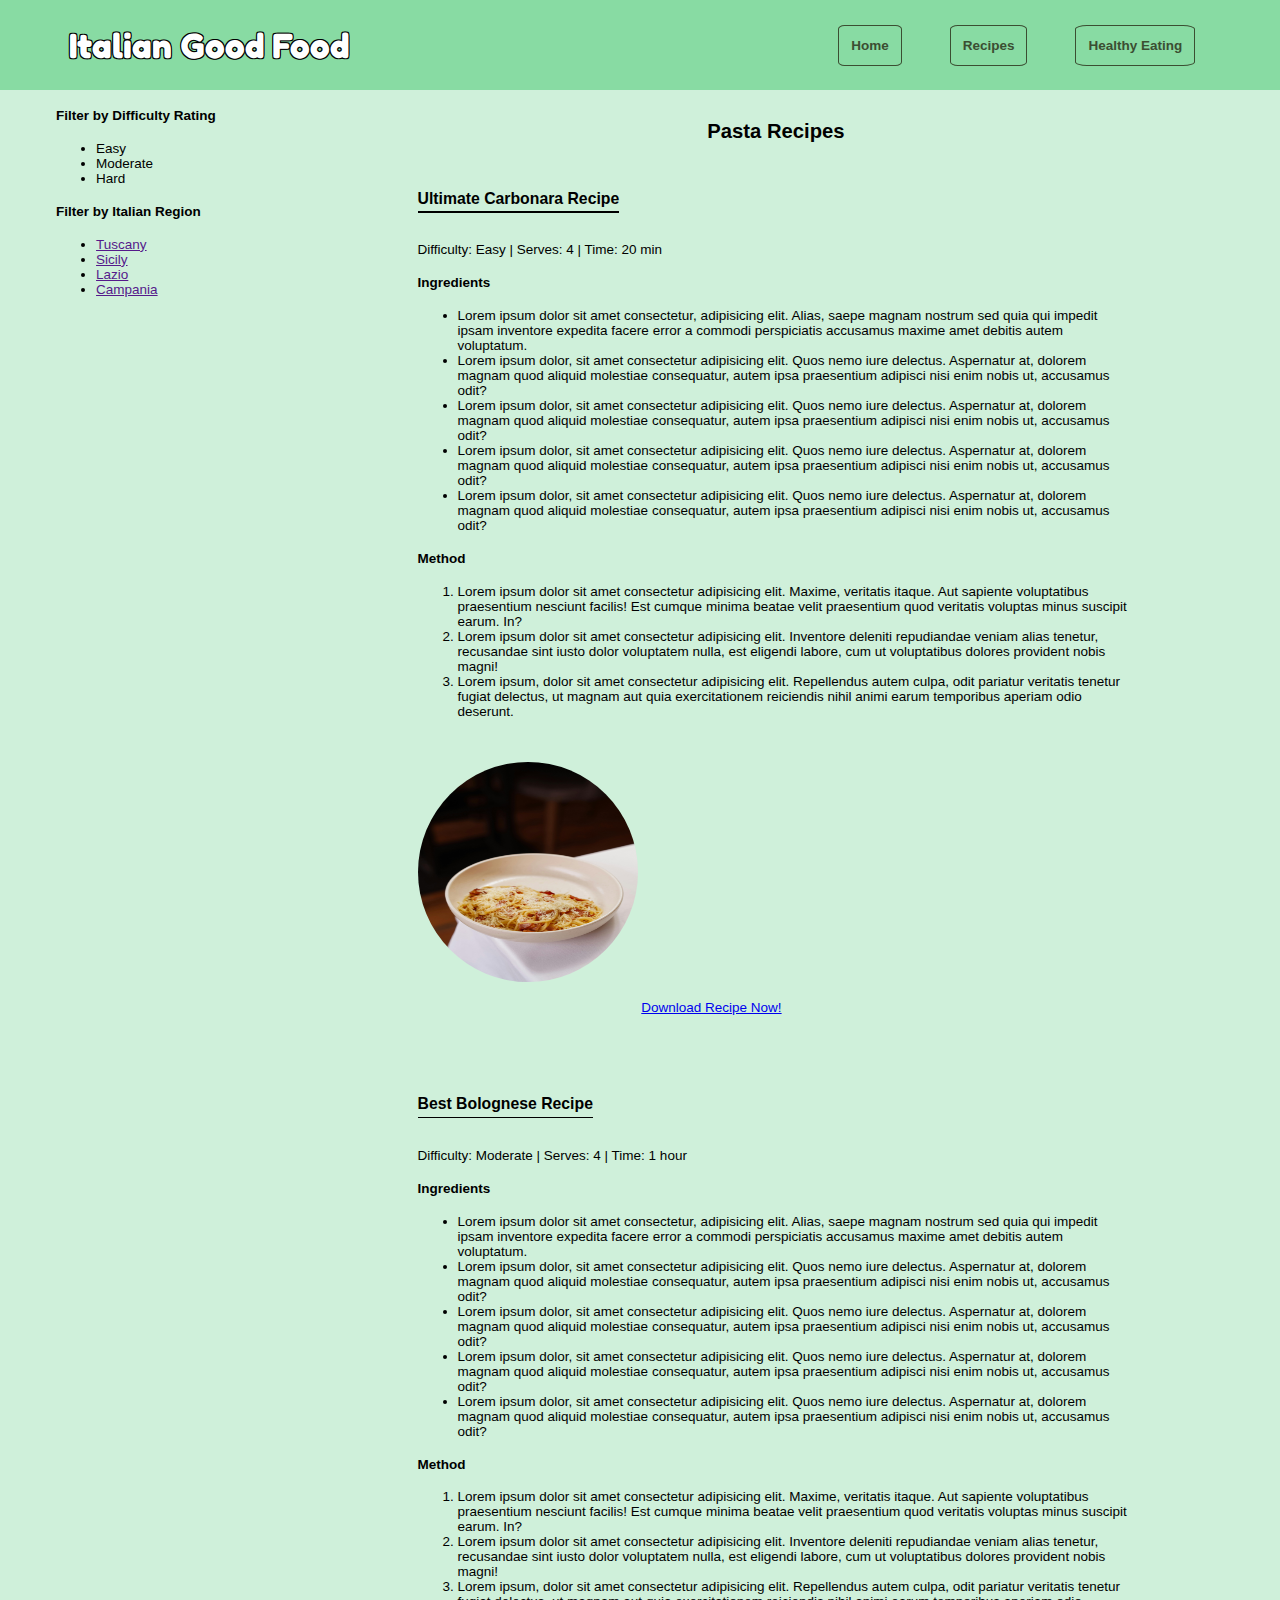
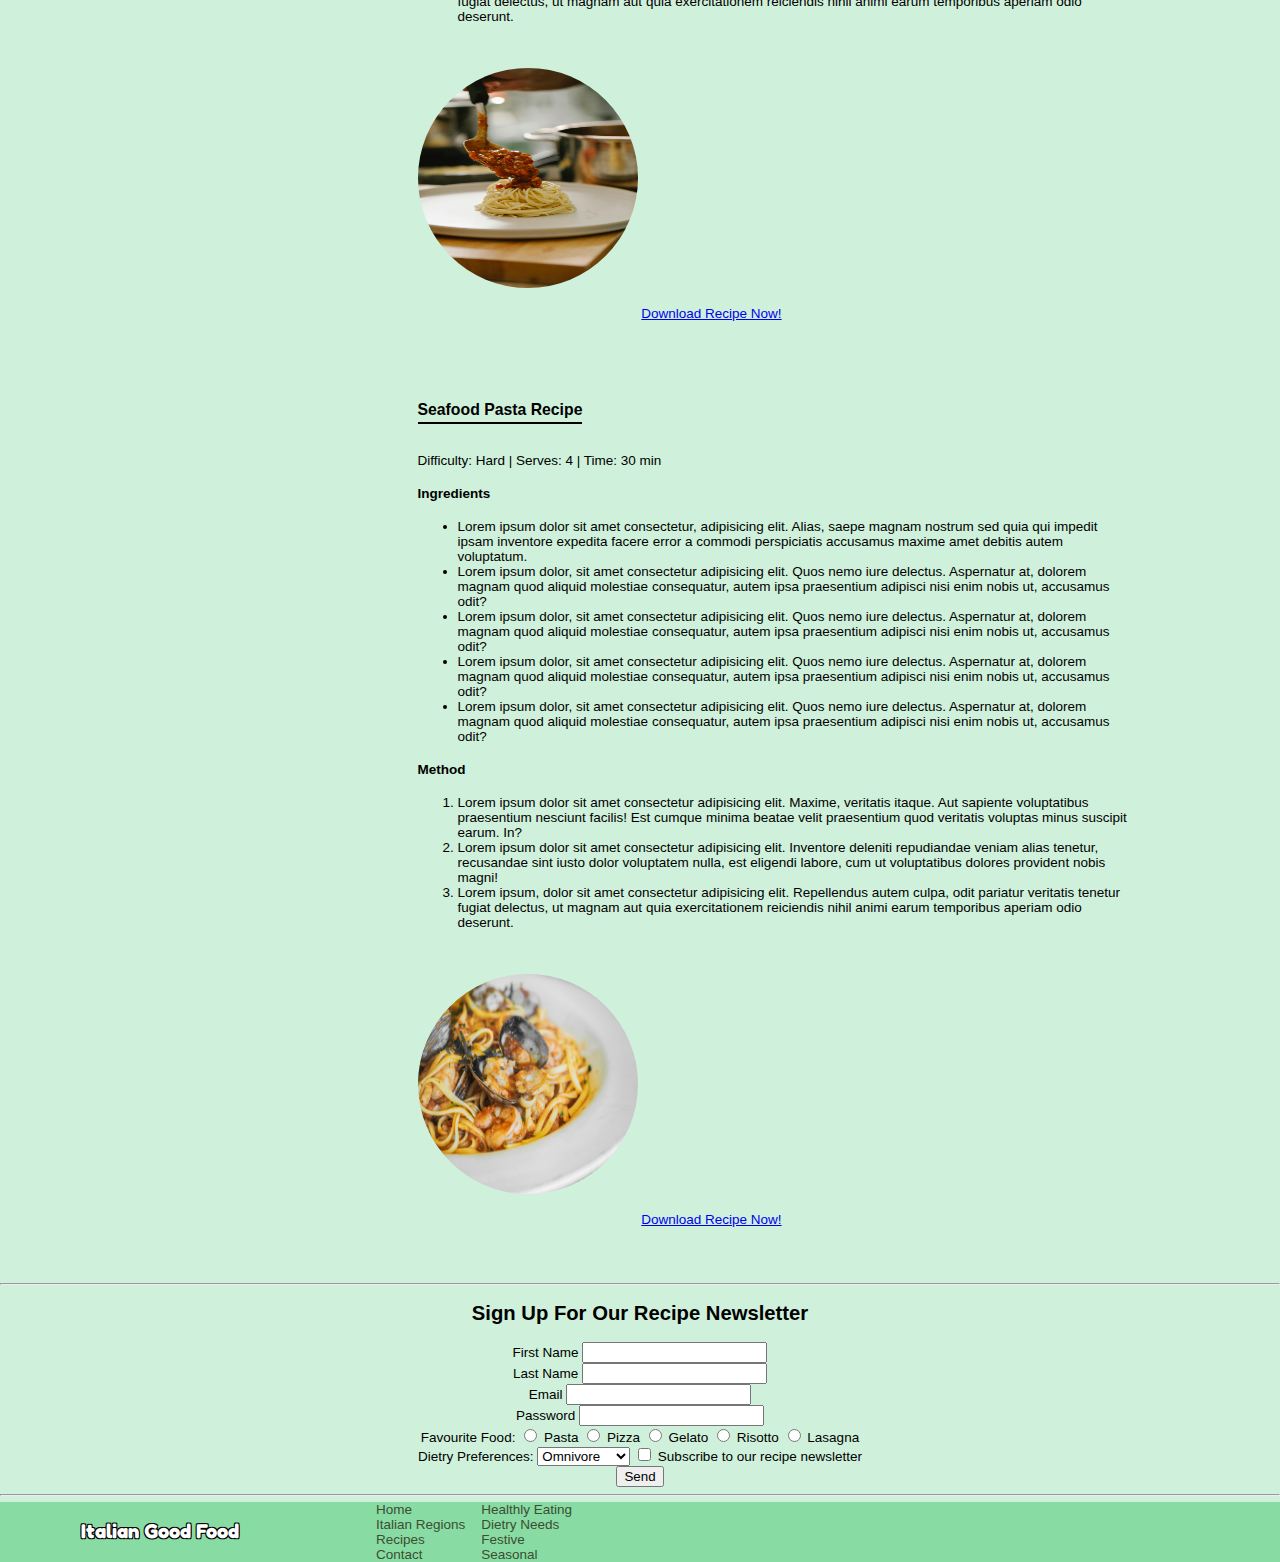
==== commit 79fbabf9: "Update index.html" ====
--- a/index.html
+++ b/index.html
@@ -167,8 +167,8 @@
             <label for="Gelato""> Gelato </label>
             <input type="radio" name="favourite_food" id="Risotto" value="Risotto"">
             <label for="Risotto""> Risotto </label>
-            <input type="radio" name="favourite_food" id="Lasangna" value="Lasangna"">
-            <label for="Lasangna""> Lasangna </label>
+            <input type="radio" name="favourite_food" id="Lasagna" value="Lasagna"">
+            <label for="Lasagna""> Lasagna </label>
             <br>
 
             <label for="diet"> Dietry Preferences: </label>
